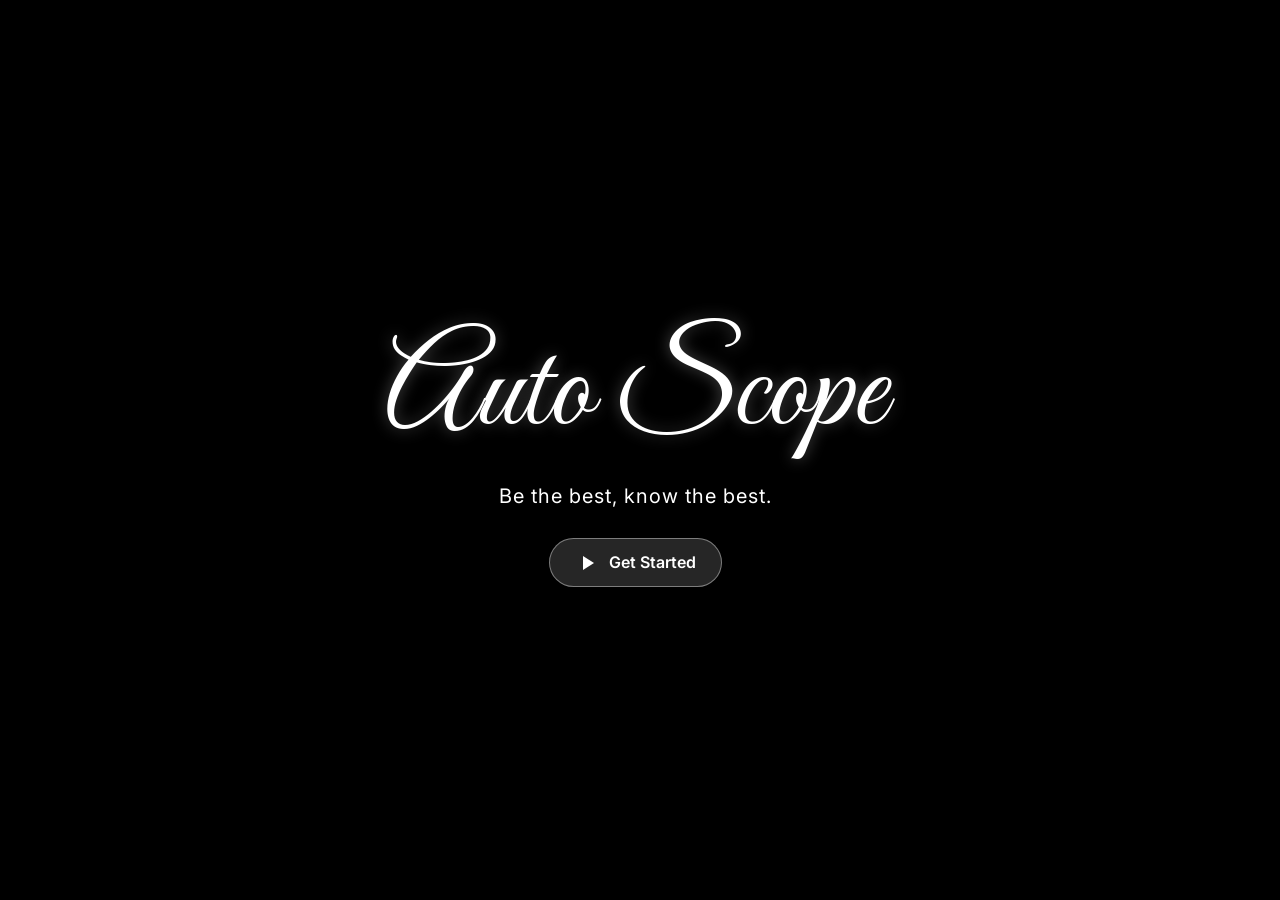
==== index.html @ 3f0f42b9 "10-18-21" ====
<!DOCTYPE html>
<html lang="en">
<head>
    <meta charset="UTF-8">
    <meta name="viewport" content="width=device-width, initial-scale=1.0">
    <title>AutoScope</title>
    <link rel="stylesheet" href="styles.css">
    <link rel="preconnect" href="https://fonts.googleapis.com">
    <link rel="preconnect" href="https://fonts.gstatic.com" crossorigin>
    <link href="https://fonts.googleapis.com/css2?family=Great+Vibes&family=Inter:wght@400;600;700;900&display=swap" rel="stylesheet">
</head>

<body class="home-page">

    <div id="overlay-menu">
        <button class="close-btn" aria-label="Close menu">&times;</button>
        <nav class="menu-links">
            <a href="index.html">Home</a>
            <a href="brands.html">Brands</a>
            <div class="submenu">
                <a href="toyota.html">Toyota</a>
                <span>/</span>
                <a href="honda.html">Honda</a>
                <span>/</span>
                <a href="nissan.html">Nissan</a>
                <span>/</span>
                <a href="subaru.html">Subaru</a>
            </div>
            <a href="contact.html">Contact</a>
            <a href="about.html">About</a>
        </nav>
    </div>

    <div class="video-background">
        <video autoplay loop muted playsinline>
            <source src="Files/video/hero video.mp4" type="video/mp4">
            Your browser does not support the video tag.
        </video>
    </div>

    <div class="home-container">

        <header class="mobile-menu-header">
             <button class="menu-icon" aria-label="Open menu">
                 <div class="bar"></div>
                 <div class="bar"></div>
                 <div class="bar"></div>
             </button>
        </header>
        <main class="hero-content">
            <h1>Auto Scope</h1>
            <p>Be the best, know the best.</p>
            <a href="brands.html" class="cta-button">
                <svg width="24" height="24" viewBox="0 0 24 24" fill="none" xmlns="http://www.w3.org/2000/svg">
                    <path d="M8 5V19L19 12L8 5Z" fill="white"/>
                </svg>
                Get Started
            </a>
        </main>
    </div>

    <script src="script.js"></script>
</body>
</html>
---- styles.css ----
/* --- GLOBAL STYLES --- */
* {
    box-sizing: border-box;
    margin: 0;
    padding: 0;
}

html {
    scrollbar-gutter: stable;
}

/* For Webkit browsers (Chrome, Safari, Edge, etc.) */
::-webkit-scrollbar {
    width: 10px;
}

::-webkit-scrollbar-track {
    background: transparent;
}

::-webkit-scrollbar-thumb {
    background-color: rgba(255, 255, 255, 0.25);
    border-radius: 20px;
    border: 2px solid transparent;
    background-clip: content-box;
}

::-webkit-scrollbar-thumb:hover {
    background-color: rgba(255, 255, 255, 0.4);
}

body {
    font-family: 'Inter', sans-serif;
    overflow-x: hidden;
    scrollbar-width: thin;
    scrollbar-color: rgba(255, 255, 255, 0.25) transparent;
}

/* ---------------------------------- */
/* ---   MAIN HEADER/NAV STYLES   --- */
/* --- (Home, Brands, Contact)    --- */
/* ---------------------------------- */

.main-header {
    display: flex;
    justify-content: flex-end;
    padding: 30px 5%;
    position: absolute;
    top: 0;
    left: 0;
    right: 0;
    z-index: 10;
}

.main-nav {
    display: flex;
    gap: 40px;
}

.main-nav a {
    color: white;
    text-decoration: none;
    font-size: 1rem;
    font-weight: 600;
    transition: color 0.2s ease;
}

.main-nav a:hover {
    color: #cccccc;
}

.mobile-menu-header {
    position: absolute;
    top: 0;
    right: 0;
    padding: 20px 5%;
    z-index: 11;
}

.mobile-menu-header .menu-icon {
    display: none;
    background: none;
    border: 1px solid #555;
    border-radius: 4px;
    padding: 6px 10px;
    cursor: pointer;
}
.mobile-menu-header .menu-icon .bar {
     display: block;
     width: 25px;
     height: 2px;
     background-color: #fff;
     margin: 5px 0;
}


/* ---------------------------------- */
/* ---      BRANDS PAGE STYLES    --- */
/* ---------------------------------- */

.brands-page {
    background-color: #0d0d0d;
    color: white;
}

.brands-page .brands-container1 {
    width: 100%;
    display: flex;
    flex-direction: column;
    align-items: center;
}

.brands-page .brands-brands {
    width: 100%;
    display: flex;
    flex-direction: column;
    position: relative;
}

.brands-page .main-header {
    display: flex;
    justify-content: flex-end;
    padding: 30px 5%;
    position: absolute;
    top: 0;
    left: 0;
    right: 0;
    z-index: 10;
}

.brands-page .main-nav {
    display: flex;
    gap: 40px;
}

.brands-page .main-nav a {
    color: white;
    text-decoration: none;
    font-size: 1rem;
    font-weight: 600;
    transition: color 0.2s ease;
}

.brands-page .main-nav a:hover {
    color: #cccccc;
}

.brands-page .brands-hero {
    text-align: center;
    position: relative;
    height: 100vh;
    overflow: hidden;
    display: flex;
    flex-direction: column;
    justify-content: center;
    align-items: center;
    padding-top: 100px;
}

.brands-page .brands-background1 {
    position: absolute;
    top: 0;
    left: 0;
    width: 100%;
    height: 100%;
    object-fit: cover;
    opacity: 0.2;
}

.brands-page .brands-text27 {
    font-size: 96px;
    font-weight: 600;
    margin: 0;
    z-index: 2;
    text-align: center;
}

.brands-page .brands-text26 {
    position: absolute;
    bottom: 40px;
    left: 50%;
    transform: translateX(-50%);
    font-size: 20px;
    opacity: 0.8;
    z-index: 2;
}

.brands-page .brand-card {
    position: relative;
    width: 100%;
    min-height: 650px;
    background-size: cover;
    background-position: center;
    display: flex;
    align-items: center;
    justify-content: flex-start;
    padding: 0 8%;
    box-sizing: border-box;
    overflow: hidden;
    border-top: 1px solid rgba(255, 255, 255, 0.1);
    border-bottom: 1px solid rgba(255, 255, 255, 0.1);
}


.brands-page .brand-card::before {
    content: "";
    position: absolute;
    top: 0;
    left: 0;
    width: 100%;
    height: 100%;
    background: rgba(0, 0, 0, 0.65);
    z-index: 1;
}

.brands-page .brand-overlay {
    position: relative;
    z-index: 2;
    display: flex;
    align-items: flex-start;
    justify-content: flex-start;
    width: 100%;
    max-width: 1200px;
    gap: 60px;
}

.brands-page .brand-title {
    font-size: 42px;
    font-weight: 700;
    min-width: 200px;
    border-bottom: 3px solid white;
    padding-bottom: 10px;
    margin: 0;
    text-align: center;
}

.brands-page .brand-content {
    max-width: 650px;
    display: flex;
    flex-direction: column;
    align-items: flex-start;
}

.brands-page .brand-desc {
    font-family: "Inria Serif", serif;
    font-size: 18px;
    line-height: 1.7;
    margin: 0 0 24px 0;
    color: #f1f1f1;
    text-align: justify;
}

.brands-page .brand-btn {
    display: inline-block;
    background-color: white;
    color: black;
    font-weight: 600;
    padding: 12px 24px;
    border-radius: 4px;
    text-decoration: none;
    transition: 0.3s ease;
}

.brands-page .brand-btn:hover {
    background-color: #4d9eff;
    color: white;
}

/* ---------------------------------- */
/* ---     CAR ARTICLE STYLES     --- */
/* ---------------------------------- */

.article-page {
    background-color: #222222;
    color: #e0e0e0;
}

.article-page .container {
    width: 100%;
    padding: 0 5%;
    box-sizing: border-box;
}

.article-page header.mobile-menu-header {
    display: flex;
    justify-content: flex-end;
    position: absolute;
    top: 0;
    right: 0;
    width: auto;
    padding: 20px 5%;
    z-index: 10;
    margin-bottom: 0;
}

.article-page .mobile-menu-header .menu-icon {
     display: block;
     background: none;
     border: 1px solid #555;
     border-radius: 4px;
     padding: 6px 10px;
     cursor: pointer;
     transition: background-color 0.2s ease-in-out;
}
.article-page .mobile-menu-header .menu-icon:hover {
    background-color: #333;
}
.article-page .mobile-menu-header .menu-icon .bar {
    display: block;
    width: 25px;
    height: 2px;
    background-color: #fff;
    margin: 5px 0;
}

.article-page main {
    padding-top: 80px;
    padding-bottom: 40px;
}


.article-page h1 {
    font-size: 5rem;
    font-weight: 900;
    color: #fff;
    line-height: 1;
    margin-bottom: 0;
}

.article-page h2 {
    font-size: 1.8rem;
    font-weight: 400;
    color: #c0c0c0;
    line-height: 1.2;
    margin-bottom: 40px;
}

.article-page h3 {
    font-size: 1.25rem;
    font-weight: 600;
    color: #fff;
    margin-bottom: 20px;
}

.article-page p {
    font-size: 1rem;
    text-align: justify;
    margin-bottom: 24px;
    line-height: 1.8;
    text-indent: 2em;
}

.article-page .content-block,
.article-page .specs-block {
    padding-left: 10px;
}

.article-page .main-image-container {
    margin: 40px 0 50px 0;
    text-align: center;
}

.article-page .main-image-container img {
    width: 100%;
    height: auto;
    display: block;
    margin: 0 auto;
    border-radius: 8px;
}

.article-page .specs-list {
    list-style: none;
    padding-left: 0;
}

.article-page .specs-list li {
    margin-bottom: 12px;
    font-size: 1rem;
    color: #c0c0c0;
}

.article-page .specs-list strong {
    font-weight: 600;
    color: #fff;
}

/* ---------------------------------- */
/* ---     OVERLAY MENU STYLES    --- */
/* ---------------------------------- */

#overlay-menu {
    position: fixed;
    top: 0;
    left: 0;
    width: 100%;
    height: 100%;
    background-color: rgba(10, 10, 10, 0.98);
    z-index: 1000;
    display: flex;
    justify-content: center;
    align-items: center;
    opacity: 0;
    visibility: hidden;
    transition: opacity 0.3s ease, visibility 0.3s ease;
}

#overlay-menu.active {
    opacity: 1;
    visibility: visible;
}

#overlay-menu .close-btn {
    position: absolute;
    top: 20px;
    right: 5%;
    background: none;
    border: none;
    color: white;
    font-size: 3rem;
    font-weight: 300;
    cursor: pointer;
}

#overlay-menu .menu-links {
    text-align: center;
}

#overlay-menu .menu-links > a {
    display: block;
    color: white;
    text-decoration: none;
    font-size: 2.5rem;
    font-weight: 700;
    margin: 25px 0;
    transition: color 0.2s ease;
}

#overlay-menu .menu-links > a:hover {
    color: #a0a0a0;
}

#overlay-menu .submenu {
    display: flex;
    justify-content: center;
    align-items: center;
    gap: 15px;
    margin: -10px 0 25px 0;
}

#overlay-menu .submenu a {
    color: #a0a0a0;
    text-decoration: none;
    font-size: 1.1rem;
    font-weight: 400;
    transition: color 0.2s ease;
}

#overlay-menu .submenu a:hover {
    color: white;
}

#overlay-menu .submenu span {
    color: #555;
    font-size: 1.1rem;
}


/* ---------------------------------- */
/* ---        HOME PAGE STYLES      --- */
/* ---------------------------------- */

.home-page {
    background-color: #000;
    color: white;
}

.video-background {
    position: fixed;
    top: 0;
    left: 0;
    width: 100%;
    height: 100%;
    z-index: -1;
    overflow: hidden;
}

.video-background video {
    position: absolute;
    top: 50%;
    left: 50%;
    transform: translate(-50%, -50%);
    min-width: 100%;
    min-height: 100%;
    width: auto;
    height: auto;
}

.video-background::after {
    content: '';
    position: absolute;
    top: 0;
    left: 0;
    width: 100%;
    height: 100%;
    background-color: rgba(0, 0, 0, 0.6);
}

.home-container {
    display: flex;
    flex-direction: column;
    height: 100vh;
}

/* Position and hide mobile header on desktop */
.home-page .mobile-menu-header {
    position: absolute;
    top: 0;
    right: 0;
    padding: 20px 5%;
    z-index: 10;
}

.home-page .mobile-menu-header .menu-icon {
    display: none;
    background: none;
    border: 1px solid #555;
    border-radius: 4px;
    padding: 6px 10px;
    cursor: pointer;
}
.home-page .mobile-menu-header .menu-icon .bar {
     display: block;
     width: 25px;
     height: 2px;
     background-color: #fff;
     margin: 5px 0;
}


.hero-content {
    flex-grow: 1;
    display: flex;
    flex-direction: column;
    justify-content: center;
    align-items: center;
    text-align: center;
}

.hero-content h1 {
    font-family: 'Great Vibes', cursive;
    font-size: 8rem;
    font-weight: 400;
    margin: 0;
    text-shadow: 0 0 15px rgba(255, 255, 255, 0.3);
}

.hero-content p {
    font-size: 1.25rem;
    margin: 10px 0 30px 0;
    letter-spacing: 1px;
}

.cta-button {
    display: inline-flex;
    align-items: center;
    gap: 10px;
    background-color: rgba(255, 255, 255, 0.15);
    border: 1px solid rgba(255, 255, 255, 0.4);
    color: white;
    padding: 12px 25px;
    border-radius: 50px;
    text-decoration: none;
    font-weight: 600;
    transition: background-color 0.3s ease, border-color 0.3s ease;
}

.cta-button:hover {
    background-color: rgba(255, 255, 255, 0.25);
    border-color: rgba(255, 255, 255, 0.6);
}

.cta-button svg {
    margin-bottom: -1px;
}

/* ---------------------------------- */
/* ---      CONTACT PAGE STYLES   --- */
/* ---------------------------------- */

.contact-page {
    background-color: #1a1a1a;
    color: #e0e0e0;
}

.contact-container {
    width: 100%;
    padding: 0 5%;
    box-sizing: border-box;
}

.contact-main {
    padding: 50px 0;
    padding-top: 100px;
}

.contact-title {
    text-align: center;
    font-size: 3rem;
    font-weight: 700;
    margin-bottom: 60px;
    color: #fff;
}

.contact-content-wrapper {
    display: flex;
    justify-content: space-between;
    align-items: flex-start;
    gap: 80px;
}

.contact-text {
    flex-basis: 45%;
    line-height: 1.7;
}

.contact-text p {
    margin-bottom: 20px;
}

.contact-text ul {
    list-style-position: inside;
    padding-left: 10px;
    margin-bottom: 20px;
}

.contact-text ul li {
    margin-bottom: 10px;
}

.contact-form {
    flex-basis: 50%;
    background-color: #111;
    padding: 40px;
    border-radius: 16px;
    border: 1px solid #333;
}

.form-group {
    margin-bottom: 25px;
}

.form-group label {
    display: block;
    font-weight: 600;
    margin-bottom: 8px;
    color: #fff;
}

.form-group input[type="text"],
.form-group input[type="email"],
.form-group textarea {
    width: 100%;
    background-color: #333;
    border: 1px solid #444;
    color: #e0e0e0;
    padding: 15px;
    border-radius: 8px;
    font-family: 'Inter', sans-serif;
    font-size: 1rem;
}

.form-group input::placeholder,
.form-group textarea::placeholder {
    color: #888;
}

.form-group textarea {
    resize: vertical;
    min-height: 120px;
}

.submit-group {
    text-align: center;
    margin-top: 30px;
    margin-bottom: 0;
}

.submit-group input[type="submit"] {
    background-color: #d9d9d9;
    color: #111;
    border: none;
    padding: 12px 40px;
    border-radius: 50px;
    font-size: 1rem;
    font-weight: 600;
    cursor: pointer;
    transition: background-color 0.2s ease;
}

.submit-group input[type="submit"]:hover {
    background-color: #fff;
}

/* --- Media Query for Tablet View --- */
@media (max-width: 900px) {
    .contact-content-wrapper {
        flex-direction: column;
        gap: 40px;
        align-items: stretch;
    }

    .contact-text {
        width: 100%;
        flex-basis: auto;
    }

    .contact-form {
        width: 100%;
        flex-basis: auto;
        max-width: none;
        padding: 25px;
        background-color: #111;
        border: 1px solid #333;
        border-radius: 16px;
        margin-bottom: 30px;
    }

    .contact-page .main-header {
       position: static;
       padding: 30px 0 0 0;
    }

    .contact-main {
        padding: 40px 0 50px 0;
    }

    .contact-title {
        font-size: 2.5rem;
        margin-bottom: 40px;
    }
}


/* ---------------------------------- */
/* ---      ABOUT PAGE STYLES     --- */
/* ---------------------------------- */

.about-page {
    background-color: #1a1a1a;
    color: #e0e0e0;
}

.about-container {
    width: 100%;
    padding: 0 5%;
    box-sizing: border-box;
}

.about-main {
    padding: 50px 0 50px 0;
    text-align: center;
    padding-top: 100px;
}

.about-title {
    font-size: 3.5rem;
    font-weight: 700;
    margin-bottom: 60px;
    color: #fff;
}

.about-content {
    max-width: 850px;
    margin: 0 auto;
}

.about-content p {
    font-family: 'Inria Serif', serif;
    font-size: 1.15rem;
    line-height: 1.8;
    margin-bottom: 25px;
    text-align: justify;
    text-indent: 2em;
}

.about-content p.tagline {
    font-weight: 700;
    font-style: italic;
    margin-top: 40px;
    text-align: center;
    text-indent: 0;
    color: #fff;
}


/* --- Media Query for Mobile Nav (Brands, Contact, About, Home) --- */
@media (max-width: 768px) {
    .home-page .main-header,
    .brands-page .main-header,
    .contact-page .main-header,
    .about-page .main-header {
        display: none;
    }


    .home-page .mobile-menu-header .menu-icon,
    .brands-page .mobile-menu-header .menu-icon,
    .contact-page .mobile-menu-header .menu-icon,
    .about-page .mobile-menu-header .menu-icon {
        display: block;
    }


    .mobile-menu-header {
        top: 20px;
        right: 5%;
    }

    .contact-page .contact-main,
    .about-page .about-main {
        padding-right: 15%;
        padding-left: 5%;
        text-align: left;
    }

    .contact-page .contact-title,
    .about-page .about-title {
        text-align: left;
    }

    .contact-page .contact-text p,
    .contact-page .contact-text ul {
        text-align: left;
    }

    .about-page .about-content p {
        text-align: left;
         text-indent: 0;
    }
    .about-page .about-content p.tagline {
        text-align: center;
    }

    .brands-page .brands-hero {
        height: 100vh;
        padding-top: 100px;
        min-height: 0;
    }

    .brands-page .brands-text27 {
        font-size: 5rem;
    }

    .brands-page .brands-text26 {
        bottom: 30px;
        font-size: 1rem;
    }

    .brands-page .brand-card {
        height: auto;
        min-height: 70vh;
        padding: 15% 5%;
        display: flex;
        align-items: center;
        justify-content: flex-start;
    }
    .brands-page .brand-overlay {
        flex-direction: column;
        align-items: flex-start;
        text-align: left;
        gap: 20px;
        max-width: 100%;
    }
    .brands-page .brand-title {
        font-size: 2.5rem;
        min-width: auto;
        border-bottom: 2px solid white;
        padding-bottom: 8px;
        text-align: left;
    }
    .brands-page .brand-content {
        max-width: 100%;
        align-items: flex-start;
    }

    .brands-page .brand-desc {
        font-size: 1rem;
        text-align: justify;
        text-indent: 2em;
        line-height: 1.6;
    }
    .brands-page .brand-btn {
        padding: 10px 20px;
        font-size: 0.9rem;
    }
}

/* --- Overlay Menu Desktop Adjustments --- */
@media (min-width: 769px) {

    #overlay-menu .menu-links > a {
        font-size: 3.5rem;
        margin: 35px 0;
    }

    #overlay-menu .submenu {
        gap: 30px;
        margin: -15px 0 35px 0;
    }

    #overlay-menu .submenu a,
    #overlay-menu .submenu span {
        font-size: 1.3rem;
    }
}
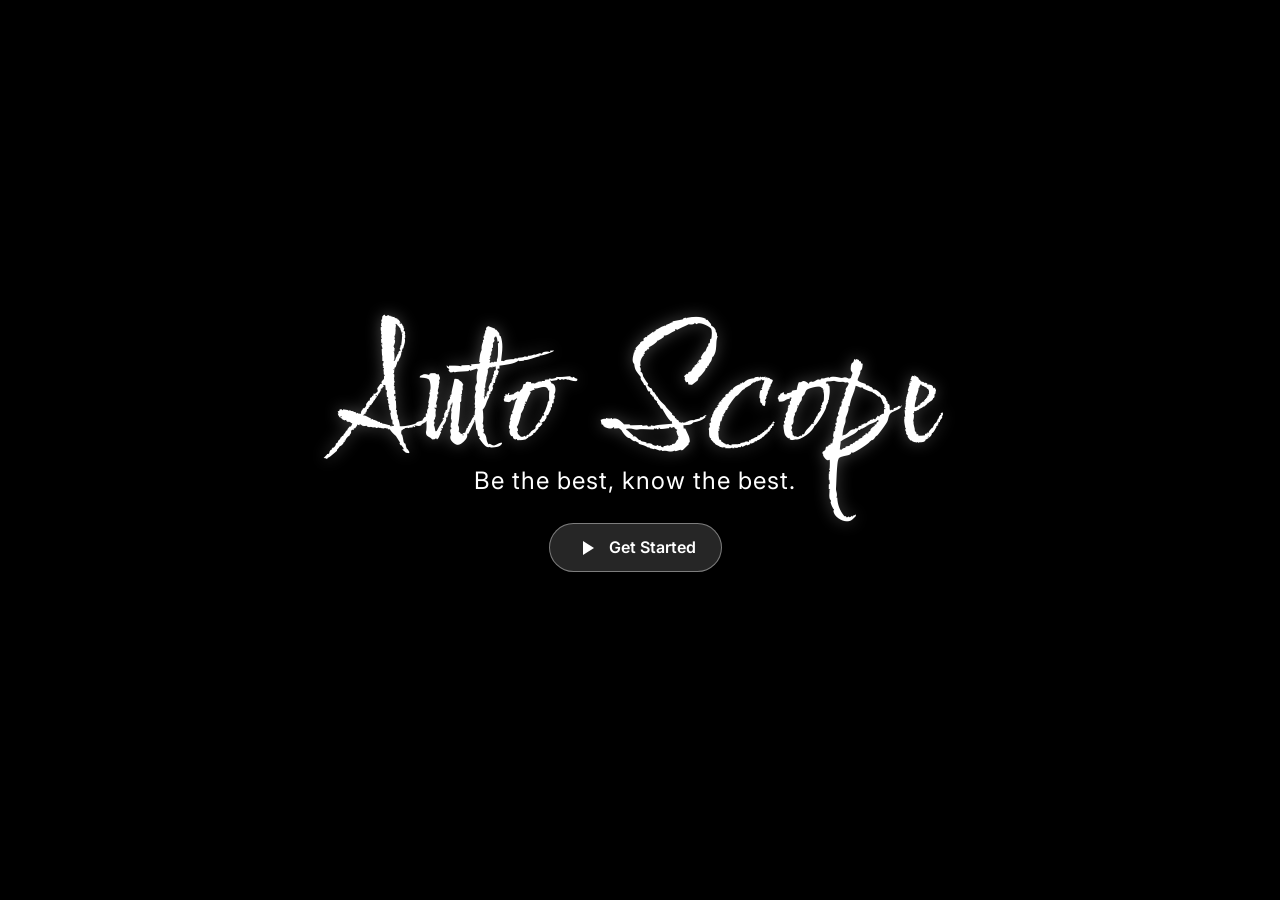
==== commit 4f25d6c5: "Changes on footer and design" ====
--- a/index.html
+++ b/index.html
@@ -7,7 +7,7 @@
     <link rel="stylesheet" href="styles.css">
     <link rel="preconnect" href="https://fonts.googleapis.com">
     <link rel="preconnect" href="https://fonts.gstatic.com" crossorigin>
-    <link href="https://fonts.googleapis.com/css2?family=Great+Vibes&family=Inter:wght@400;600;700;900&display=swap" rel="stylesheet">
+    <link href="https://fonts.googleapis.com/css2?family=Comforter+Brush&family=Inter:wght@400;600;700;900&display=swap" rel="stylesheet">
 </head>
 
 <body class="home-page">
@@ -33,8 +33,7 @@
 
     <div class="video-background">
         <video autoplay loop muted playsinline>
-            <source src="Files/video/hero video.mp4" type="video/mp4">
-            Your browser does not support the video tag.
+            <source src="https://media.githubusercontent.com/media/aioicchi/AutoScope/main/Files/video/hero%20video.mp4" type="video/mp4">
         </video>
     </div>
 
--- a/styles.css
+++ b/styles.css
@@ -38,7 +38,6 @@
 
 /* ---------------------------------- */
 /* ---   MAIN HEADER/NAV STYLES   --- */
-/* --- (Home, Brands, Contact)    --- */
 /* ---------------------------------- */
 
 .main-header {
@@ -69,6 +68,7 @@
     color: #cccccc;
 }
 
+/* --- Styles for Mobile Header Icon --- */
 .mobile-menu-header {
     position: absolute;
     top: 0;
@@ -281,6 +281,7 @@
     box-sizing: border-box;
 }
 
+/* Article pages ONLY show hamburger, regardless of screen size */
 .article-page header.mobile-menu-header {
     display: flex;
     justify-content: flex-end;
@@ -292,8 +293,7 @@
     z-index: 10;
     margin-bottom: 0;
 }
-
-.article-page .mobile-menu-header .menu-icon {
+.article-page .menu-icon {
      display: block;
      background: none;
      border: 1px solid #555;
@@ -302,10 +302,13 @@
      cursor: pointer;
      transition: background-color 0.2s ease-in-out;
 }
-.article-page .mobile-menu-header .menu-icon:hover {
+
+
+.article-page .menu-icon:hover {
     background-color: #333;
 }
-.article-page .mobile-menu-header .menu-icon .bar {
+
+.article-page .menu-icon .bar {
     display: block;
     width: 25px;
     height: 2px;
@@ -546,18 +549,24 @@
     text-align: center;
 }
 
+/* --- DESKTOP HOME PAGE STYLES --- */
 .hero-content h1 {
-    font-family: 'Great Vibes', cursive;
-    font-size: 8rem;
+    font-family: 'Comforter Brush', cursive;
+    font-size: 10rem;
     font-weight: 400;
+    line-height: 1;
     margin: 0;
     text-shadow: 0 0 15px rgba(255, 255, 255, 0.3);
 }
 
 .hero-content p {
-    font-size: 1.25rem;
-    margin: 10px 0 30px 0;
+    font-size: 1.50rem;
+    margin-top: -20px;
+    margin-bottom: 30px;
+    line-height: 1;
     letter-spacing: 1px;
+    text-align: center;
+    max-width: 90%;
 }
 
 .cta-button {
@@ -792,9 +801,15 @@
     color: #fff;
 }
 
+.about-page .site-footer p {
+    display: block;
+    margin: 0;
+}
+
 
 /* --- Media Query for Mobile Nav (Brands, Contact, About, Home) --- */
 @media (max-width: 768px) {
+    /* Hide the main desktop header on ALL relevant pages */
     .home-page .main-header,
     .brands-page .main-header,
     .contact-page .main-header,
@@ -802,14 +817,13 @@
         display: none;
     }
 
-
+    /* Show the mobile hamburger icon header on ALL relevant pages */
     .home-page .mobile-menu-header .menu-icon,
     .brands-page .mobile-menu-header .menu-icon,
     .contact-page .mobile-menu-header .menu-icon,
     .about-page .mobile-menu-header .menu-icon {
         display: block;
     }
-
 
     .mobile-menu-header {
         top: 20px;
@@ -882,7 +896,6 @@
         max-width: 100%;
         align-items: flex-start;
     }
-
     .brands-page .brand-desc {
         font-size: 1rem;
         text-align: justify;
@@ -893,6 +906,26 @@
         padding: 10px 20px;
         font-size: 0.9rem;
     }
+
+    .home-page .hero-content h1 {
+        font-size: 5rem;
+        line-height: 1;
+        margin: 0;
+    }
+
+    .home-page .hero-content p {
+        font-size: 1rem;
+        margin-top: -5px;
+        margin-bottom: 15px;
+        margin-right: 50px; 
+    }
+
+    .site-footer p {
+        font-size: .8em;
+        text-align: center;
+        display: block;
+        margin: 0;
+    }
 }
 
 /* --- Overlay Menu Desktop Adjustments --- */
@@ -912,4 +945,23 @@
     #overlay-menu .submenu span {
         font-size: 1.3rem;
     }
+}
+
+/* ---------------------------------- */
+/* ---        FOOTER STYLES       --- */
+/* ---------------------------------- */
+
+.site-footer {
+    background-color: #111;
+    color: #888;
+    text-align: center;
+    padding: 30px 5%;
+    font-size: 0.9rem;
+    line-height: 1.5;
+    width: 100%;
+}
+
+.site-footer p {
+    display: inline-block;
+    margin: 0 auto;
 }
